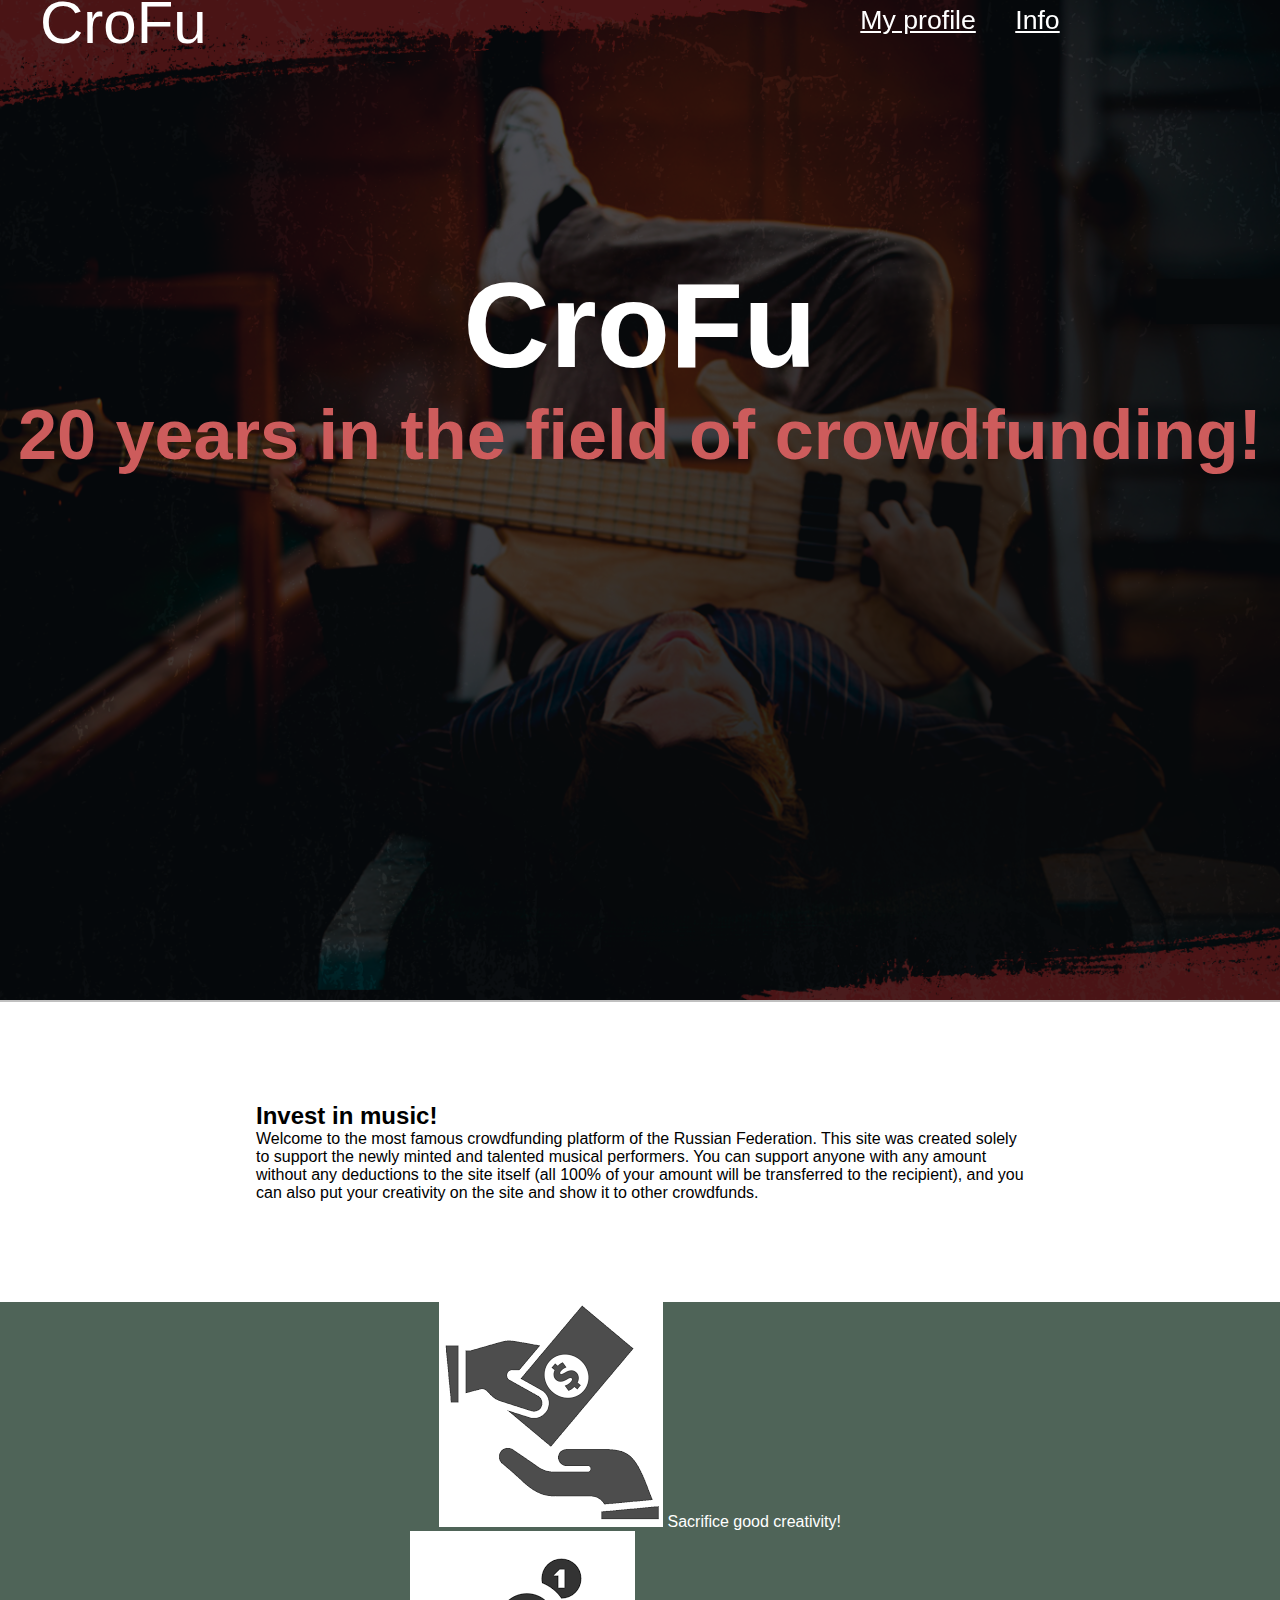
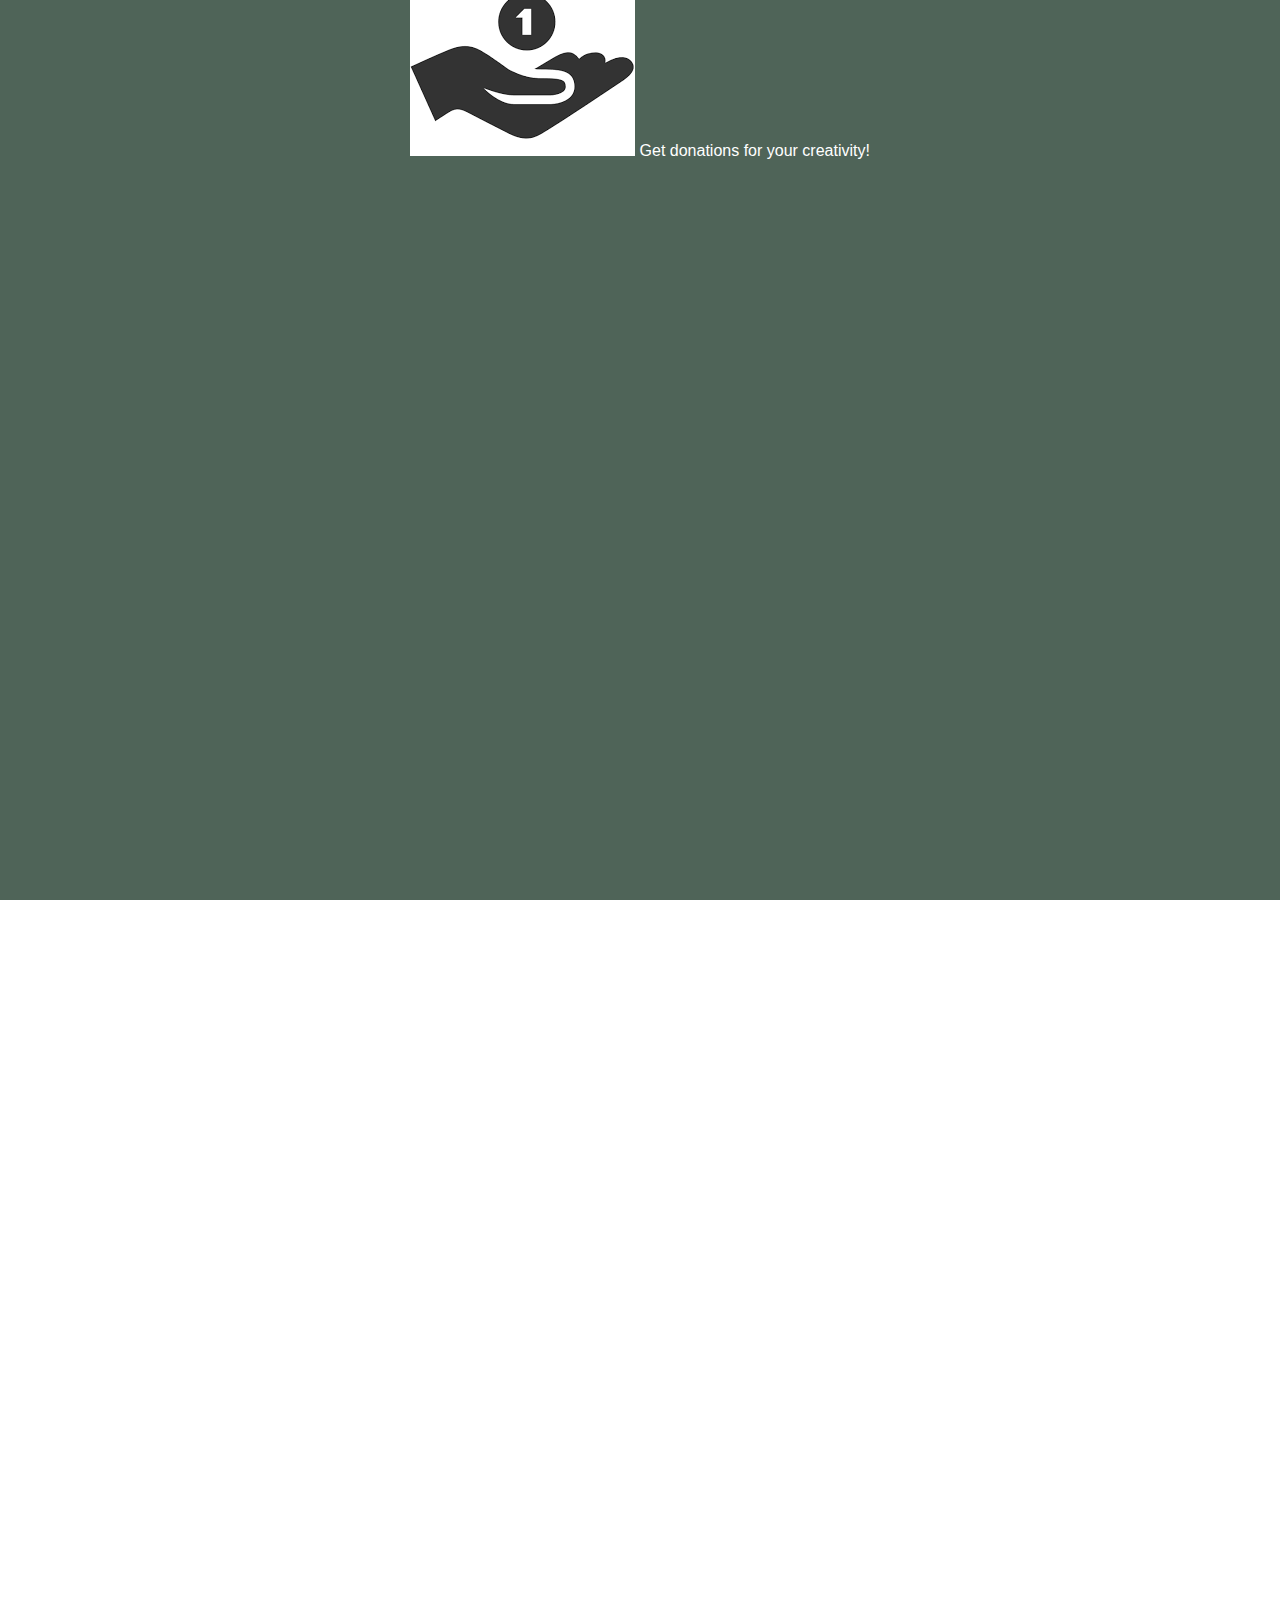
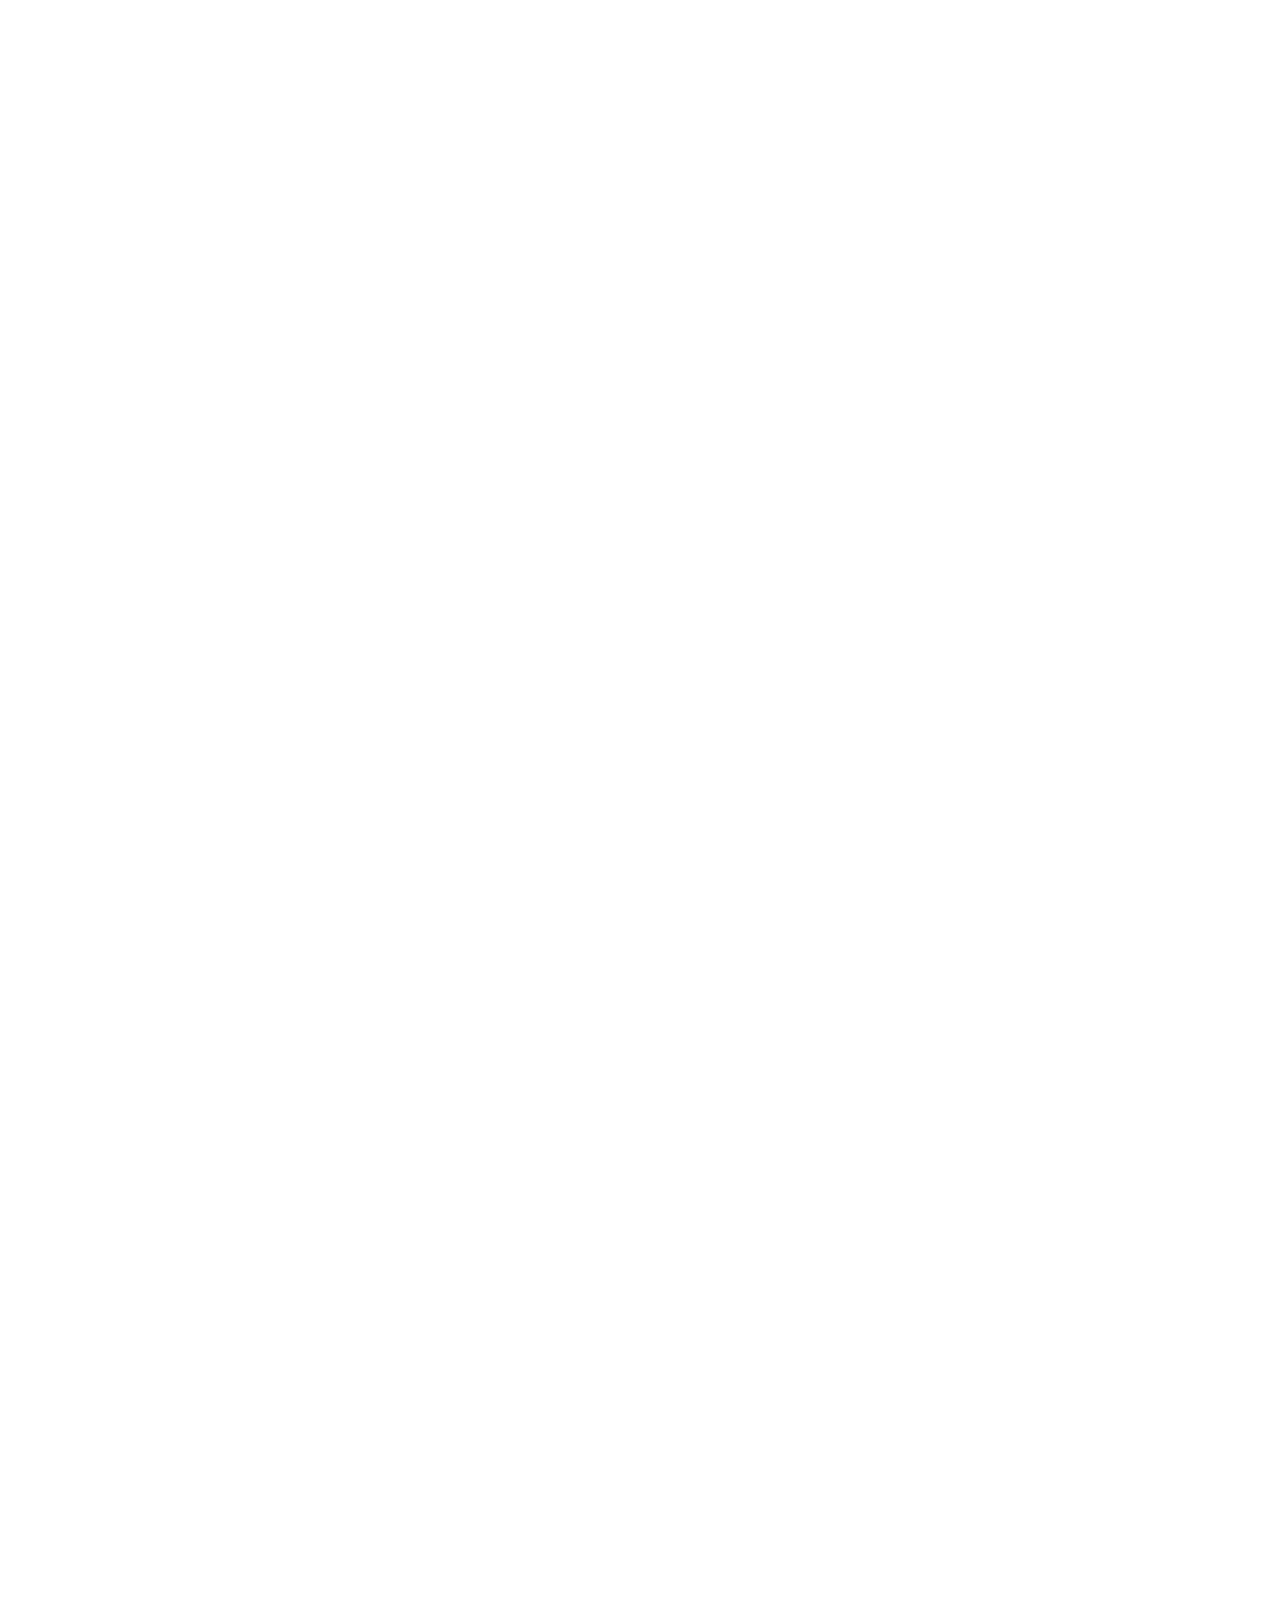
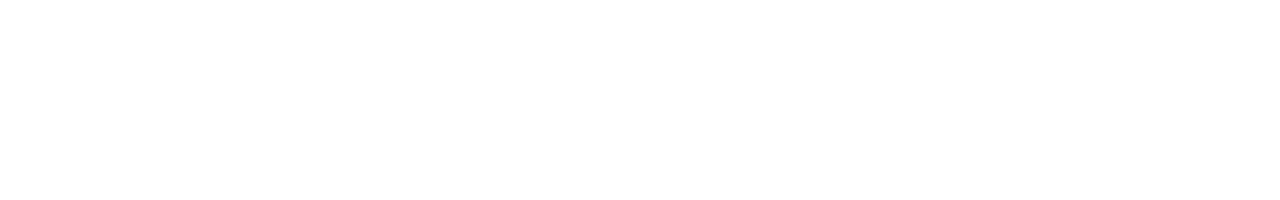
==== index.html @ 829d99b6 "new repository" ====
<!DOCTYPE html>
<html lang="en">
<head>
    <meta charset="UTF-8">
    <meta name="viewport" content="width=device-width, initial-scale=1.0">
    <meta http-equiv="X-UA-Compatible" content="ie=edge">
    <link href="css/index_style.css" rel="stylesheet">
    <title>CroFu</title>
</head>
<body>
    <header>
        <div id="logotipe">
            <span>CroFu</span> 
        </div>
        <div id="about">
            <a href="myprofile.html">My profile</a>
            <a href="info.html">Info</a>
        </div>
    </header>

    <div id="top">
        <h1>CroFu</h1>
        <h3>20 years in the field of crowdfunding!</h3>
    </div>

    <div id="main">
        <div class="intro">
            <h2>Invest in music!</h2>
        </div>
        <div class="text">
            <span> Welcome to the most famous crowdfunding platform of the Russian Federation. This site was created solely to support the newly minted
            and talented musical performers. You can support anyone with any amount without any deductions to the site itself
            (all 100% of your amount will be transferred to the recipient), and you can also put your creativity on the site and
            show it to other crowdfunds.</span>
        </div>
    </div>

    <div id="overview">
        <div class="img">
            <img src="/media/give.png" alt="">
            <span>Sacrifice good creativity!</span>
        </div>
        <div class="img">
            <img src="media/take.png" alt="">
            <span>Get donations for your creativity!</span>
        </div>
    </div>

    <script src="https://ajax.googleapis.com/ajax/libs/jquery/3.3.1/jquery.min.js"></script>
    <script src="index_script.js"></script>
</body>
</html>
---- css/index_style.css ----
*{
    margin: 0;
    padding: 0;
    outline: none;
}

body, html {

    width: 100%;
    height: 5000px;
}

body {
    background-color: white;
    font-family: -apple-system, BlinkMacSystemFont, 'Segoe UI', Roboto, Oxygen, Ubuntu, Cantarell, 'Open Sans', 'Helvetica Neue', sans-serif;
}

header {
    background: transparent;
    width: 100%;
    padding: 10px 0,5% 10px 0,5%;
    position: fixed;
    float: left;
}

header #logotipe {
    color: white;
    cursor: pointer;
}

header #logotipe span {
    font-size: 45pt;
    line-height: 45px;
    margin-left: 40px;
    font-family: -apple-system, BlinkMacSystemFont, 'Segoe UI', Roboto, Oxygen, Ubuntu, Cantarell, 'Open Sans', 'Helvetica Neue', sans-serif;
}

@media (min-width: 401px) {
    #logotipe {
        float: left;
        width: 30%;
        font-size: 10pt;
    }
    #about {
        float: right;
        width: 50%;
    }
}

@media (max-width: 400px) {
    #logotipe{
        margin-top: 10px;
        width: 100%;
        font-size: 70pt;
    }
    #about {
        float: left;
        width: 100%;

    }
}

#about {
    text-align: center;
    font-size: 20pt;
    line-height: 40px;
    margin-bottom: 10px;
}

#about > a {
    color: white;
}

#about > a:hover{
    color: indianred;
    text-decoration: underline;
}

#about > a:not(:last-child){
    margin-right:5%;
}

.fixed {
    z-index: 5000;
    background-color: white;
    border-bottom: 1px solid silver;
}

header.fixed #logotipe{
    color: black;
}

.fixed #about a {
    color: black;
}

.fixed #about a:hover {
    color: indianred;
}

.fixed2 {
    color: indianred;
}

#top {
    width:100%;
    height: 1000px;
    background-image: url(/media/music.png);
    background-blend-mode: multiply;
    background-color: #4a4a4e;
    background-size: cover;
    text-align: center;
    color: white;
    font-size: 45pt;
}

@media (max-width: 400px){
    #top{
        padding-top: 40%;
    }
}

#top h1 {
    padding-top: 20%;
}

#top h3 {
    color: indianred;
}

#main{
    padding: 100px 20%;
    float: left;
    width: 60%;
    background-color: white;
    border-top: 2px solid silver;
    color: black;
}

#overview {
    background-image: url("/media/studio.png");
    background-attachment: fixed;
    background-blend-mode: multiply;
    background-color: #4f6458;
    background-size: cover;
    text-align: center;
    color: white;
    height: 1500px;
}
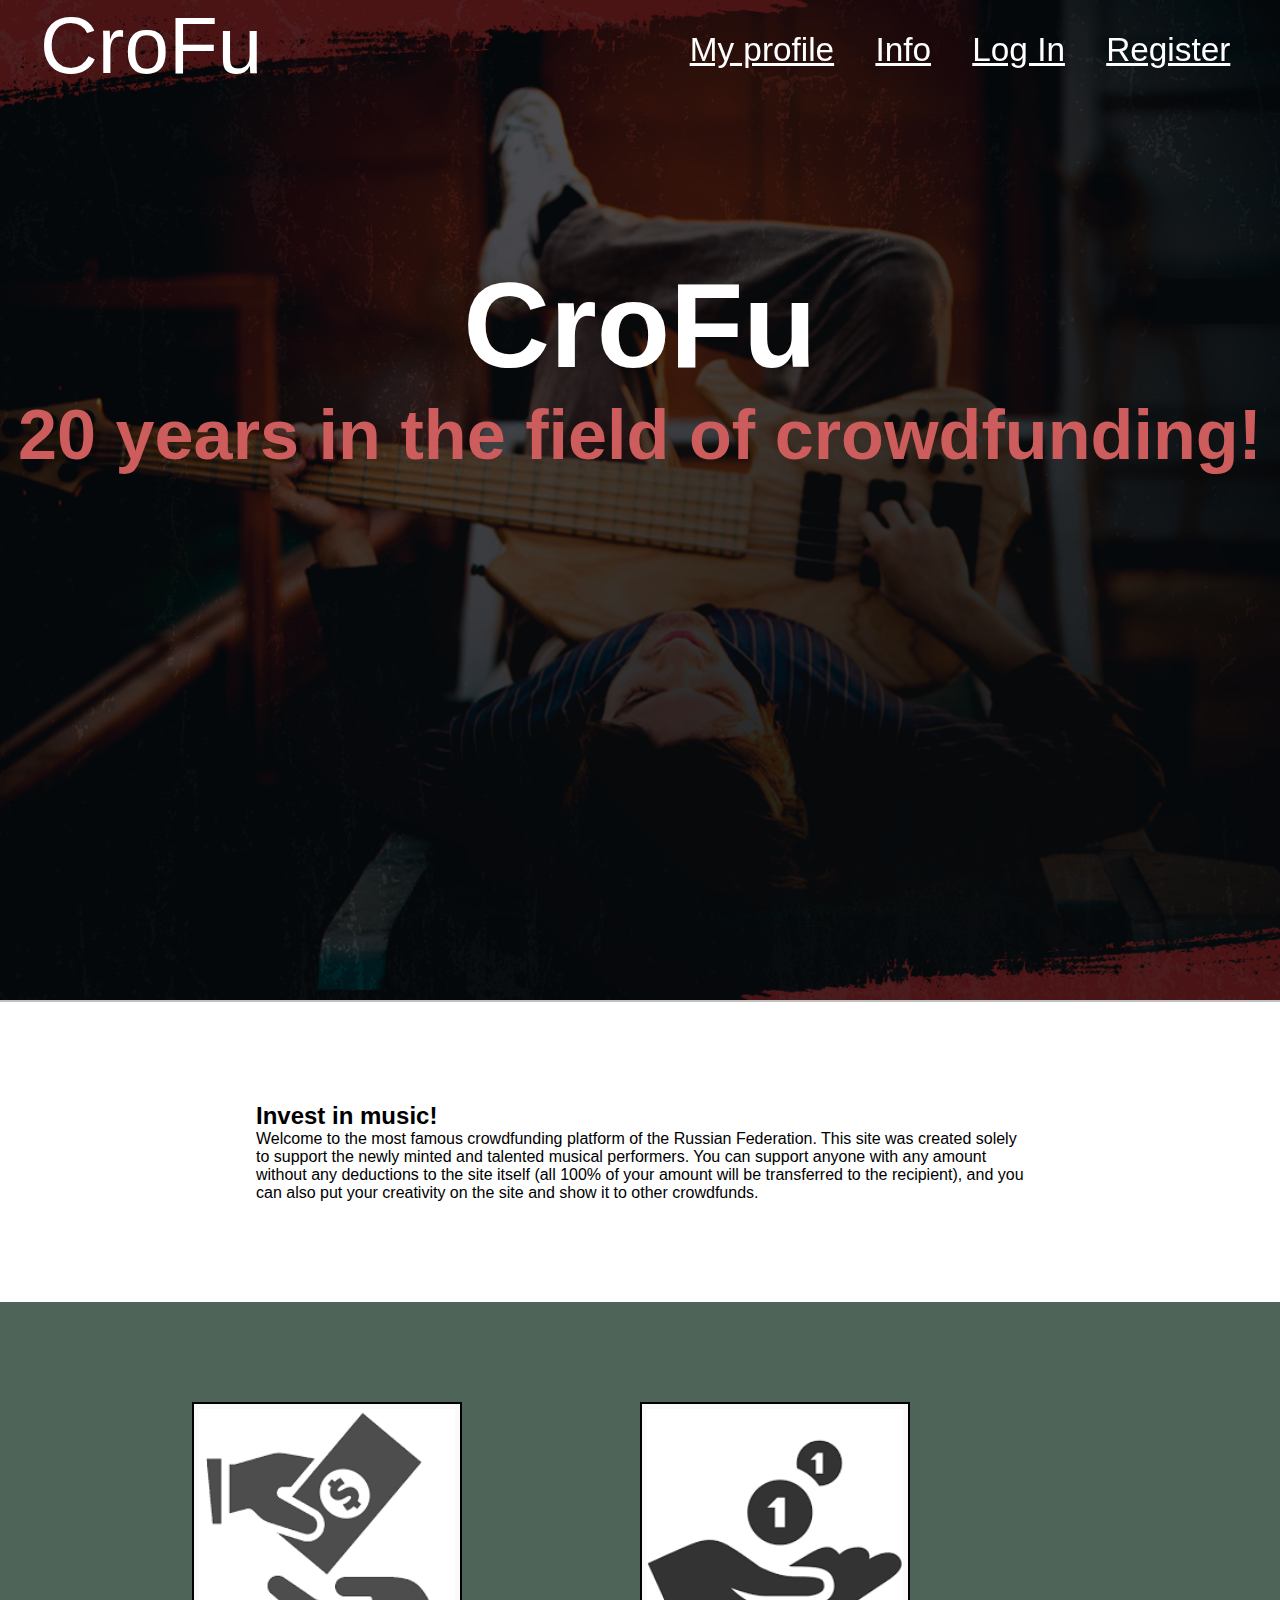
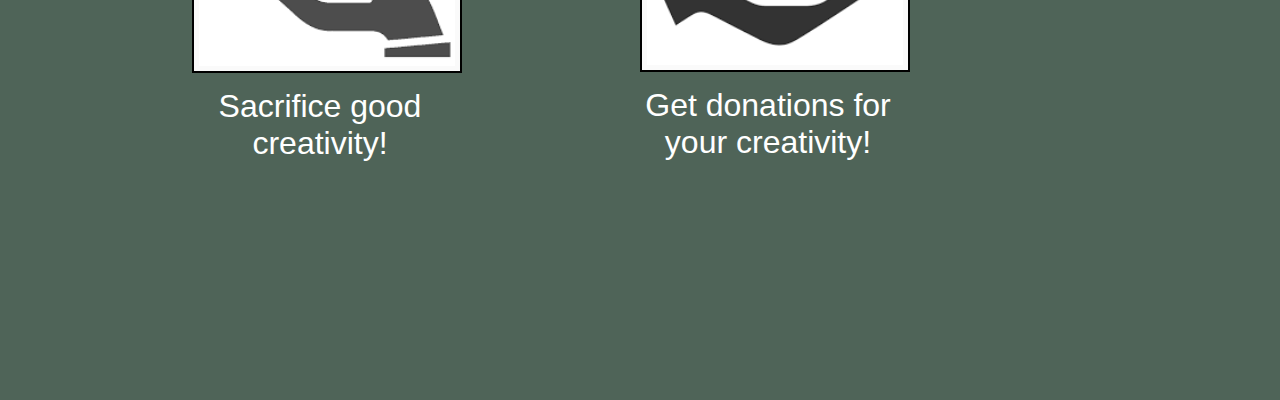
==== commit 2eb58216: "index.html done" ====
--- a/index.html
+++ b/index.html
@@ -15,6 +15,8 @@
         <div id="about">
             <a href="myprofile.html">My profile</a>
             <a href="info.html">Info</a>
+            <a href="login.html">Log&nbsp;In</a>
+            <a href="register.html">Register</a>
         </div>
     </header>
 
--- a/css/index_style.css
+++ b/css/index_style.css
@@ -7,7 +7,7 @@
 body, html {
 
     width: 100%;
-    height: 5000px;
+    height: 100%;
 }
 
 body {
@@ -29,41 +29,28 @@
 }
 
 header #logotipe span {
-    font-size: 45pt;
-    line-height: 45px;
+    font-size: 5em;
     margin-left: 40px;
     font-family: -apple-system, BlinkMacSystemFont, 'Segoe UI', Roboto, Oxygen, Ubuntu, Cantarell, 'Open Sans', 'Helvetica Neue', sans-serif;
 }
 
-@media (min-width: 401px) {
-    #logotipe {
-        float: left;
-        width: 30%;
-        font-size: 10pt;
-    }
-    #about {
-        float: right;
-        width: 50%;
-    }
-}
-
-@media (max-width: 400px) {
-    #logotipe{
-        margin-top: 10px;
-        width: 100%;
-        font-size: 70pt;
-    }
-    #about {
-        float: left;
-        width: 100%;
-
-    }
-}
+#top h1 {
+    padding-top: 20%;
+}
+
+#top h3 {
+    color: indianred;
+}
+
+
+
+
+
 
 #about {
     text-align: center;
     font-size: 20pt;
-    line-height: 40px;
+    line-height: 30px;
     margin-bottom: 10px;
 }
 
@@ -84,6 +71,54 @@
     z-index: 5000;
     background-color: white;
     border-bottom: 1px solid silver;
+}
+
+@media (min-width: 501px) {
+    #logotipe {
+        float: left;
+        width: 20%;
+    }
+    #about {
+        margin-top: 35px;
+        float: right;
+        width: 50%;
+        font-size: 25pt;
+        
+    }
+}
+
+@media (max-width: 550px) {
+    #logotipe{
+        margin-top: 10px;
+        margin-left:5px;
+        width: 100%;
+    }
+
+    #logotipe span {
+        font-size:3em!important;
+    }
+
+    #about {
+        float: left;
+        width: 100%;
+    }
+
+    #about:nth-child(odd){
+        margin-left : 15%;
+    }
+
+    #top {
+        height:700px!important;
+    }
+
+    #top h1 {
+        font-size: 40pt;
+        padding-top: 80%!important;   
+    }
+
+    #top h3 {
+        font-size: 25pt;
+    }
 }
 
 header.fixed #logotipe{
@@ -120,13 +155,6 @@
     }
 }
 
-#top h1 {
-    padding-top: 20%;
-}
-
-#top h3 {
-    color: indianred;
-}
 
 #main{
     padding: 100px 20%;
@@ -138,6 +166,7 @@
 }
 
 #overview {
+    float: center;
     background-image: url("/media/studio.png");
     background-attachment: fixed;
     background-blend-mode: multiply;
@@ -145,5 +174,46 @@
     background-size: cover;
     text-align: center;
     color: white;
-    height: 1500px;
-}
+    height: 1000px;
+}
+
+#overview .img {
+    float: left;
+    width: 20%;
+    margin-right: 15%;
+    margin-top:100px;
+}
+
+#overview .img:nth-child(odd){
+    margin-left : 15%;
+}
+
+#overview img {
+    background-color: #fafafa;
+    padding: 5px;
+    border: 2px solid black;
+    float: left;
+    width: 100%;
+    max-width: 500px;
+}
+
+#overview span {
+    float: left;
+    width: 100%;
+    font-size: 2em;
+    margin-top: 15px;
+}
+
+@media (max-width: 700px){
+    #overview {
+        height:1750px!important;
+    }
+
+    #overview .img {
+        width: 80%;
+        margin-right: 0!important;
+        margin-left: 10%!important;
+    }
+}
+
+
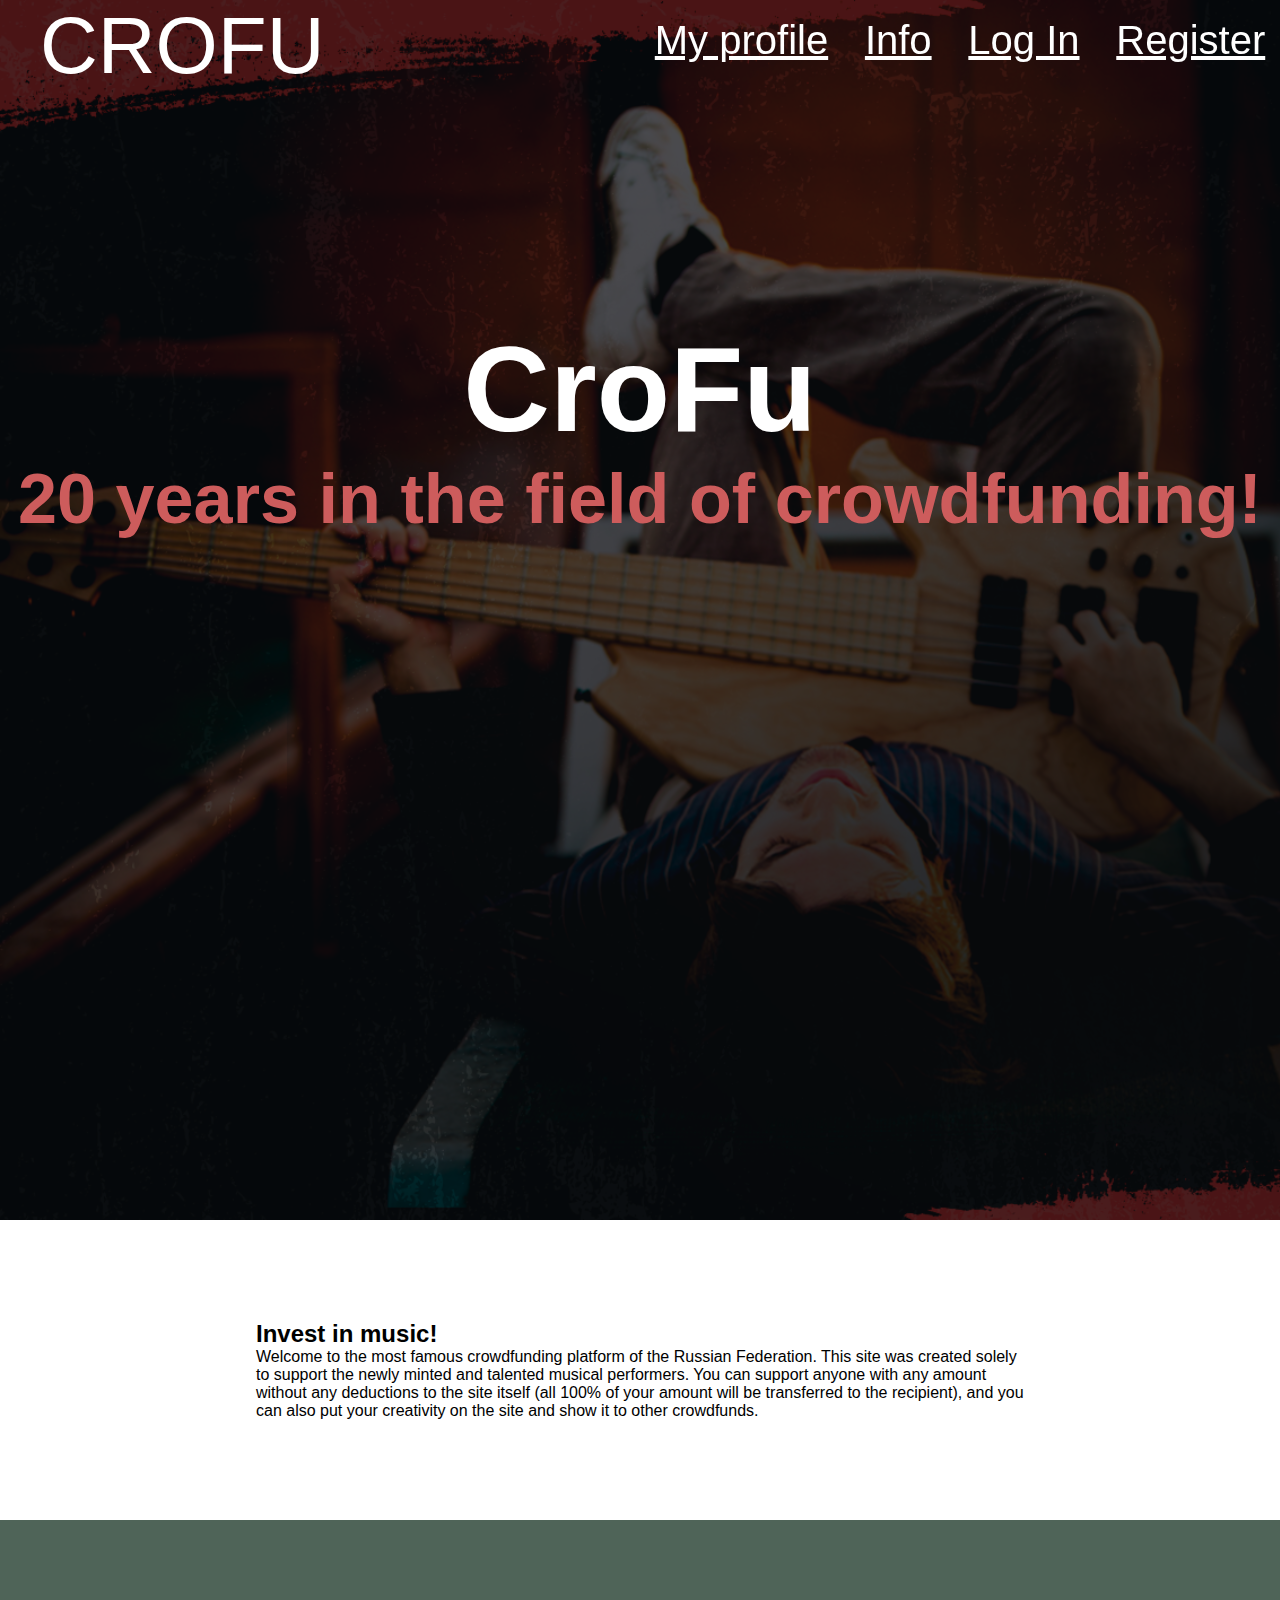
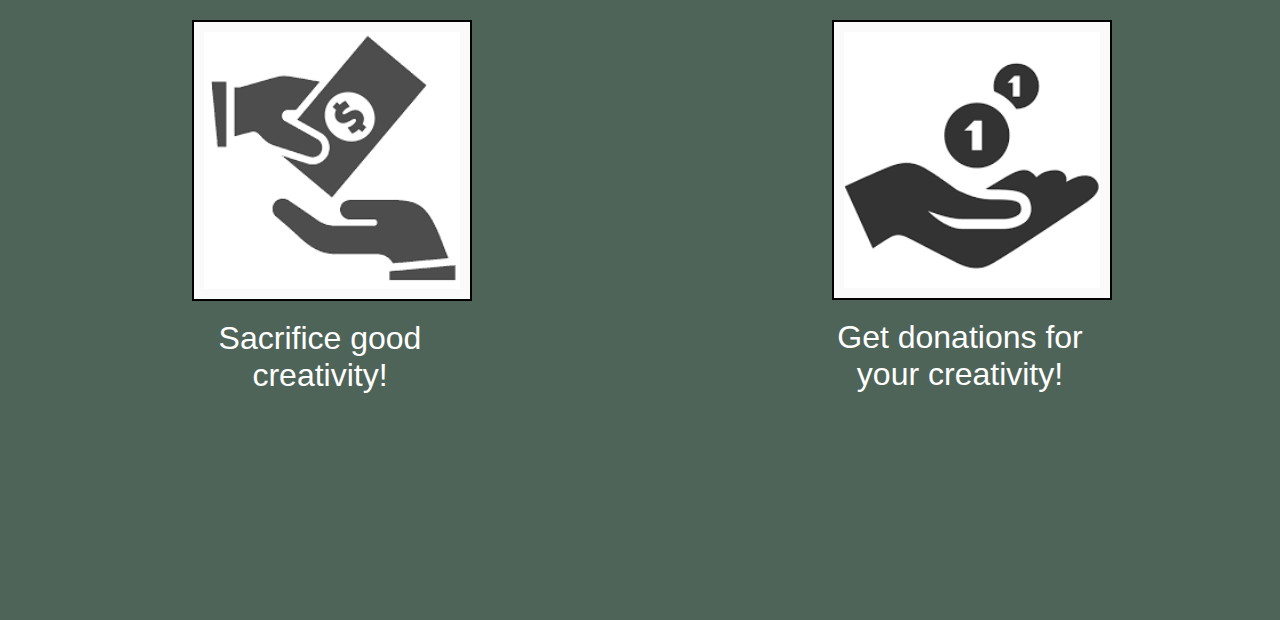
==== commit f45d7808: "fixed some bugs" ====
--- a/index.html
+++ b/index.html
@@ -10,10 +10,10 @@
 <body>
     <header>
         <div id="logotipe">
-            <span>CroFu</span> 
+            <span>CROFU</span> 
         </div>
         <div id="about">
-            <a href="myprofile.html">My profile</a>
+            <a href="myprofile.html">My&nbsp;profile</a>
             <a href="info.html">Info</a>
             <a href="login.html">Log&nbsp;In</a>
             <a href="register.html">Register</a>
--- a/css/index_style.css
+++ b/css/index_style.css
@@ -5,7 +5,6 @@
 }
 
 body, html {
-
     width: 100%;
     height: 100%;
 }
@@ -29,23 +28,17 @@
 }
 
 header #logotipe span {
-    font-size: 5em;
-    margin-left: 40px;
+    font-size: 60pt;
     font-family: -apple-system, BlinkMacSystemFont, 'Segoe UI', Roboto, Oxygen, Ubuntu, Cantarell, 'Open Sans', 'Helvetica Neue', sans-serif;
 }
 
-#top h1 {
-    padding-top: 20%;
+#top {
+    padding-top: 25%;
 }
 
 #top h3 {
     color: indianred;
 }
-
-
-
-
-
 
 #about {
     text-align: center;
@@ -56,6 +49,8 @@
 
 #about > a {
     color: white;
+    margin-left: 2%;
+    margin-right: 2%;
 }
 
 #about > a:hover{
@@ -63,62 +58,68 @@
     text-decoration: underline;
 }
 
-#about > a:not(:last-child){
-    margin-right:5%;
+
+@media (min-width: 601px) {
+    #logotipe {
+        float: left;
+        width: 15%;
+    }
+
+    #logotipe span {
+        margin-left: 40px;
+    }
+
+    #about {
+        margin-top: 20px;
+        float: right;
+        width: 50%;
+        font-size: 30pt;
+        line-height: 40px;
+    }
+}
+
+@media (max-width: 600px) {
+    #logotipe{
+        text-align: center;
+        margin-top: 5px;
+        width: 100%;
+    }
+    
+    #logotipe span {
+        font-size:30pt!important;
+        margin-left: 0px;
+    }
+
+    #about {
+        float: center;
+        text-align: center;
+        width: 100%;
+        font-size: 15pt;
+    }
+
+    #about > a {
+        margin-right: 1%;
+        margin-left: 1%;
+    }
+
+    #top {
+        height:50%!important;
+        padding-top: 70%!important;   
+    }
+
+    #top h1 {
+        font-size: 40pt;
+    }
+
+    #top h3 {
+        font-size: 25pt;
+    }
 }
 
 .fixed {
     z-index: 5000;
     background-color: white;
-    border-bottom: 1px solid silver;
-}
-
-@media (min-width: 501px) {
-    #logotipe {
-        float: left;
-        width: 20%;
-    }
-    #about {
-        margin-top: 35px;
-        float: right;
-        width: 50%;
-        font-size: 25pt;
-        
-    }
-}
-
-@media (max-width: 550px) {
-    #logotipe{
-        margin-top: 10px;
-        margin-left:5px;
-        width: 100%;
-    }
-
-    #logotipe span {
-        font-size:3em!important;
-    }
-
-    #about {
-        float: left;
-        width: 100%;
-    }
-
-    #about:nth-child(odd){
-        margin-left : 15%;
-    }
-
-    #top {
-        height:700px!important;
-    }
-
-    #top h1 {
-        font-size: 40pt;
-        padding-top: 80%!important;   
-    }
-
-    #top h3 {
-        font-size: 25pt;
-    }
+    border-bottom: 3px solid black;
 }
 
 header.fixed #logotipe{
@@ -139,7 +140,7 @@
 
 #top {
     width:100%;
-    height: 1000px;
+    height: 100%;
     background-image: url(/media/music.png);
     background-blend-mode: multiply;
     background-color: #4a4a4e;
@@ -149,11 +150,6 @@
     font-size: 45pt;
 }
 
-@media (max-width: 400px){
-    #top{
-        padding-top: 40%;
-    }
-}
 
 
 #main{
@@ -161,7 +157,6 @@
     float: left;
     width: 60%;
     background-color: white;
-    border-top: 2px solid silver;
     color: black;
 }
 
@@ -181,18 +176,16 @@
     float: left;
     width: 20%;
     margin-right: 15%;
+    margin-left: 15%;
     margin-top:100px;
 }
 
-#overview .img:nth-child(odd){
-    margin-left : 15%;
-}
 
 #overview img {
     background-color: #fafafa;
-    padding: 5px;
+    padding: 10px;
     border: 2px solid black;
-    float: left;
+    float: center;
     width: 100%;
     max-width: 500px;
 }
@@ -211,7 +204,7 @@
 
     #overview .img {
         width: 80%;
-        margin-right: 0!important;
+        margin-right: 10%!important;
         margin-left: 10%!important;
     }
 }
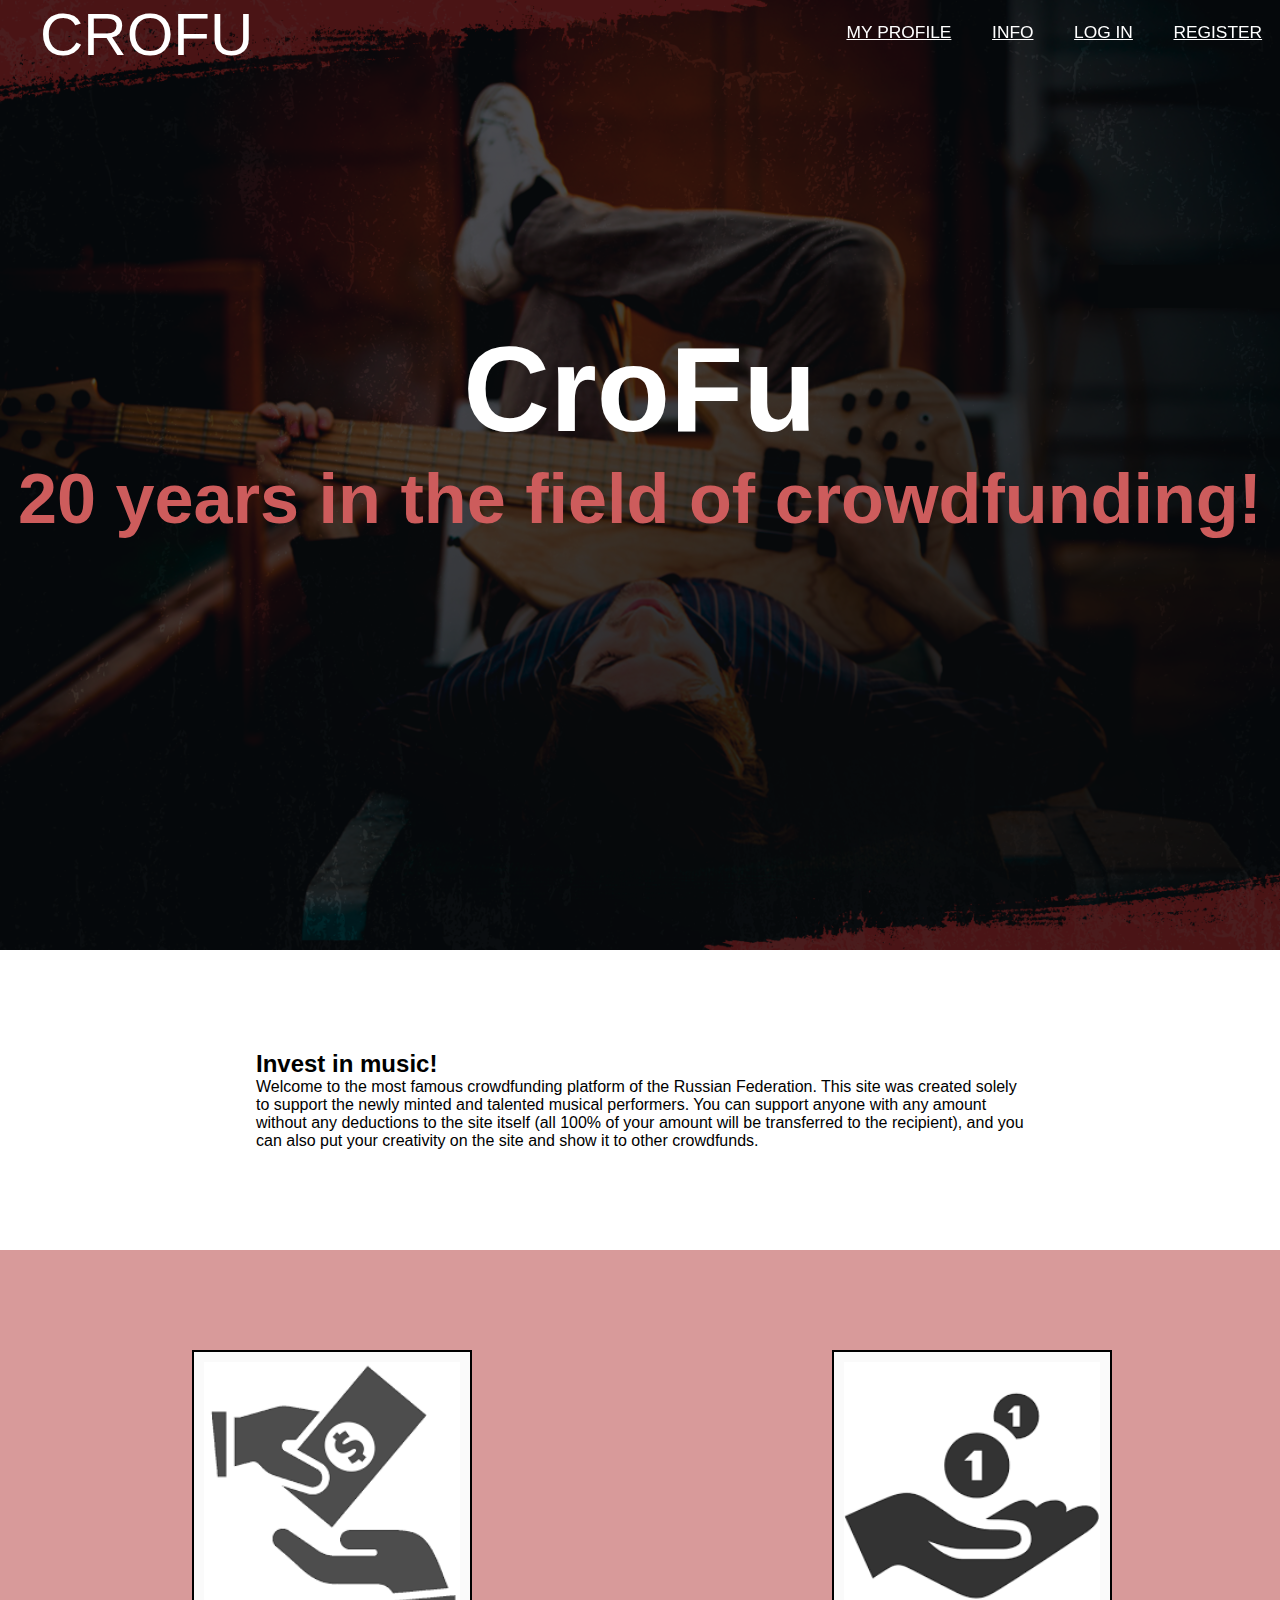
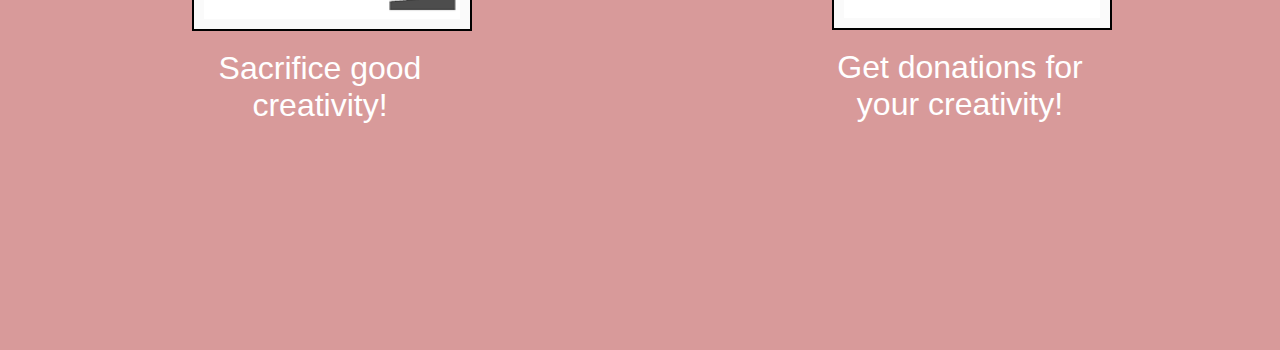
==== commit b901488e: "final index" ====
--- a/index.html
+++ b/index.html
@@ -13,10 +13,10 @@
             <span>CROFU</span> 
         </div>
         <div id="about">
-            <a href="myprofile.html">My&nbsp;profile</a>
-            <a href="info.html">Info</a>
-            <a href="login.html">Log&nbsp;In</a>
-            <a href="register.html">Register</a>
+            <a href="myprofile.html">MY&nbsp;PROFILE</a>
+            <a href="info.html">INFO</a>
+            <a href="login.html">LOG&nbsp;IN</a>
+            <a href="register.html">REGISTER</a>
         </div>
     </header>
 
--- a/css/index_style.css
+++ b/css/index_style.css
@@ -28,7 +28,7 @@
 }
 
 header #logotipe span {
-    font-size: 60pt;
+    font-size: 45pt;
     font-family: -apple-system, BlinkMacSystemFont, 'Segoe UI', Roboto, Oxygen, Ubuntu, Cantarell, 'Open Sans', 'Helvetica Neue', sans-serif;
 }
 
@@ -41,8 +41,8 @@
 }
 
 #about {
-    text-align: center;
-    font-size: 20pt;
+    text-align: right;
+    font-size: 15pt;
     line-height: 30px;
     margin-bottom: 10px;
 }
@@ -55,14 +55,12 @@
 
 #about > a:hover{
     color: indianred;
-    text-decoration: underline;
-}
-
-
-@media (min-width: 601px) {
+}
+
+@media (min-width: 671px) {
     #logotipe {
         float: left;
-        width: 15%;
+        width: 30%;
     }
 
     #logotipe span {
@@ -70,15 +68,15 @@
     }
 
     #about {
-        margin-top: 20px;
+        margin-top: 15px;
         float: right;
-        width: 50%;
-        font-size: 30pt;
-        line-height: 40px;
-    }
-}
-
-@media (max-width: 600px) {
+        width: 70%;
+        font-size: 13pt;
+        line-height: 35px;
+    }
+}
+
+@media (max-width: 670px) {
     #logotipe{
         text-align: center;
         margin-top: 5px;
@@ -87,14 +85,15 @@
     
     #logotipe span {
         font-size:30pt!important;
-        margin-left: 0px;
+        margin-left: 10px;
+        margin-right: 10px;
     }
 
     #about {
         float: center;
         text-align: center;
         width: 100%;
-        font-size: 15pt;
+        font-size: 13pt;
     }
 
     #about > a {
@@ -104,7 +103,7 @@
 
     #top {
         height:50%!important;
-        padding-top: 70%!important;   
+        padding-top: 80%!important;   
     }
 
     #top h1 {
@@ -140,7 +139,7 @@
 
 #top {
     width:100%;
-    height: 100%;
+    height: 70%;
     background-image: url(/media/music.png);
     background-blend-mode: multiply;
     background-color: #4a4a4e;
@@ -165,7 +164,7 @@
     background-image: url("/media/studio.png");
     background-attachment: fixed;
     background-blend-mode: multiply;
-    background-color: #4f6458;
+    background-color: #d89a9a;
     background-size: cover;
     text-align: center;
     color: white;
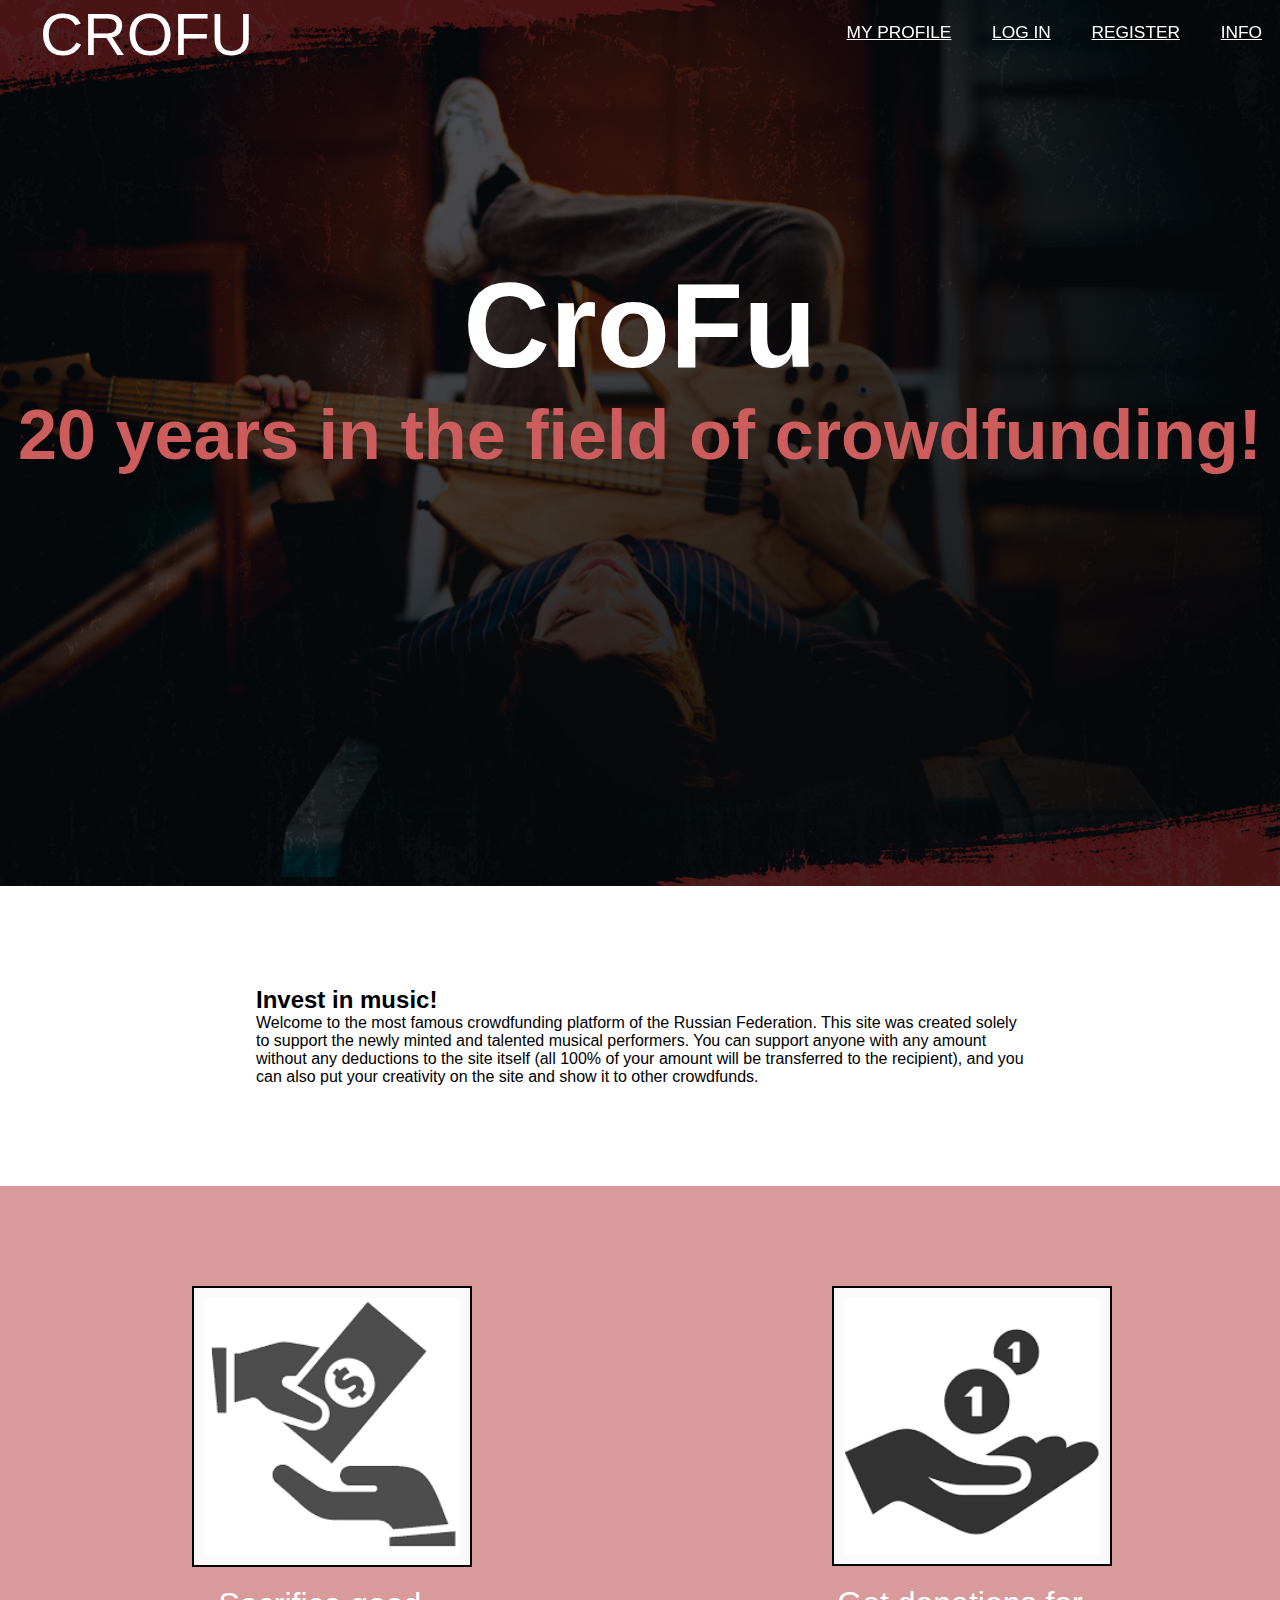
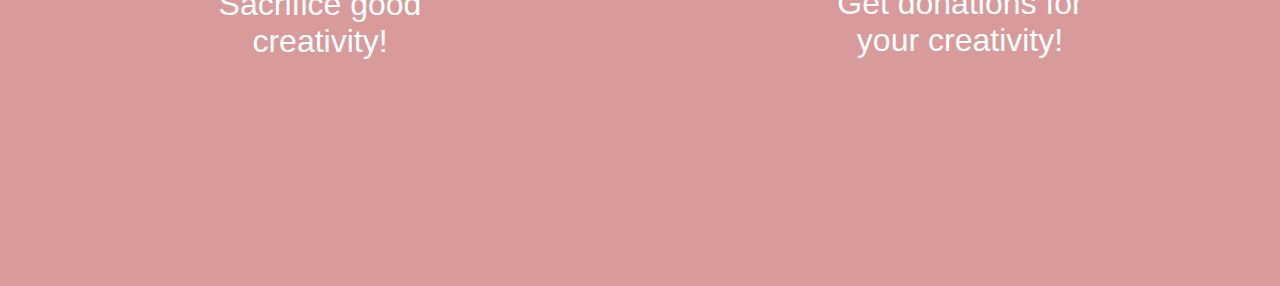
==== commit 5662755c: "mistakes fixed" ====
--- a/index.html
+++ b/index.html
@@ -9,14 +9,14 @@
 </head>
 <body>
     <header>
-        <div id="logotipe">
+        <div id="logotipe" onclick="slowScroll('#top')">
             <span>CROFU</span> 
         </div>
         <div id="about">
             <a href="myprofile.html">MY&nbsp;PROFILE</a>
-            <a href="info.html">INFO</a>
             <a href="login.html">LOG&nbsp;IN</a>
             <a href="register.html">REGISTER</a>
+            <a href="info.html">INFO</a>
         </div>
     </header>
 
--- a/css/index_style.css
+++ b/css/index_style.css
@@ -33,7 +33,7 @@
 }
 
 #top {
-    padding-top: 25%;
+    padding-top: 20%;
 }
 
 #top h3 {
@@ -103,7 +103,7 @@
 
     #top {
         height:50%!important;
-        padding-top: 80%!important;   
+        padding-top: 70%!important;   
     }
 
     #top h1 {
@@ -118,7 +118,7 @@
 .fixed {
     z-index: 5000;
     background-color: white;
-    border-bottom: 3px solid black;
+    border-bottom: 1px solid black;
 }
 
 header.fixed #logotipe{
@@ -149,8 +149,6 @@
     font-size: 45pt;
 }
 
-
-
 #main{
     padding: 100px 20%;
     float: left;
@@ -209,3 +207,22 @@
 }
 
 
+
+#register {
+    font-size: 20pt;
+}
+
+#register input{
+    line-height: 30px;
+}
+
+#login {
+    font-size: 20pt;
+}
+#login input {
+    line-height: 30px;
+}
+
+
+
+
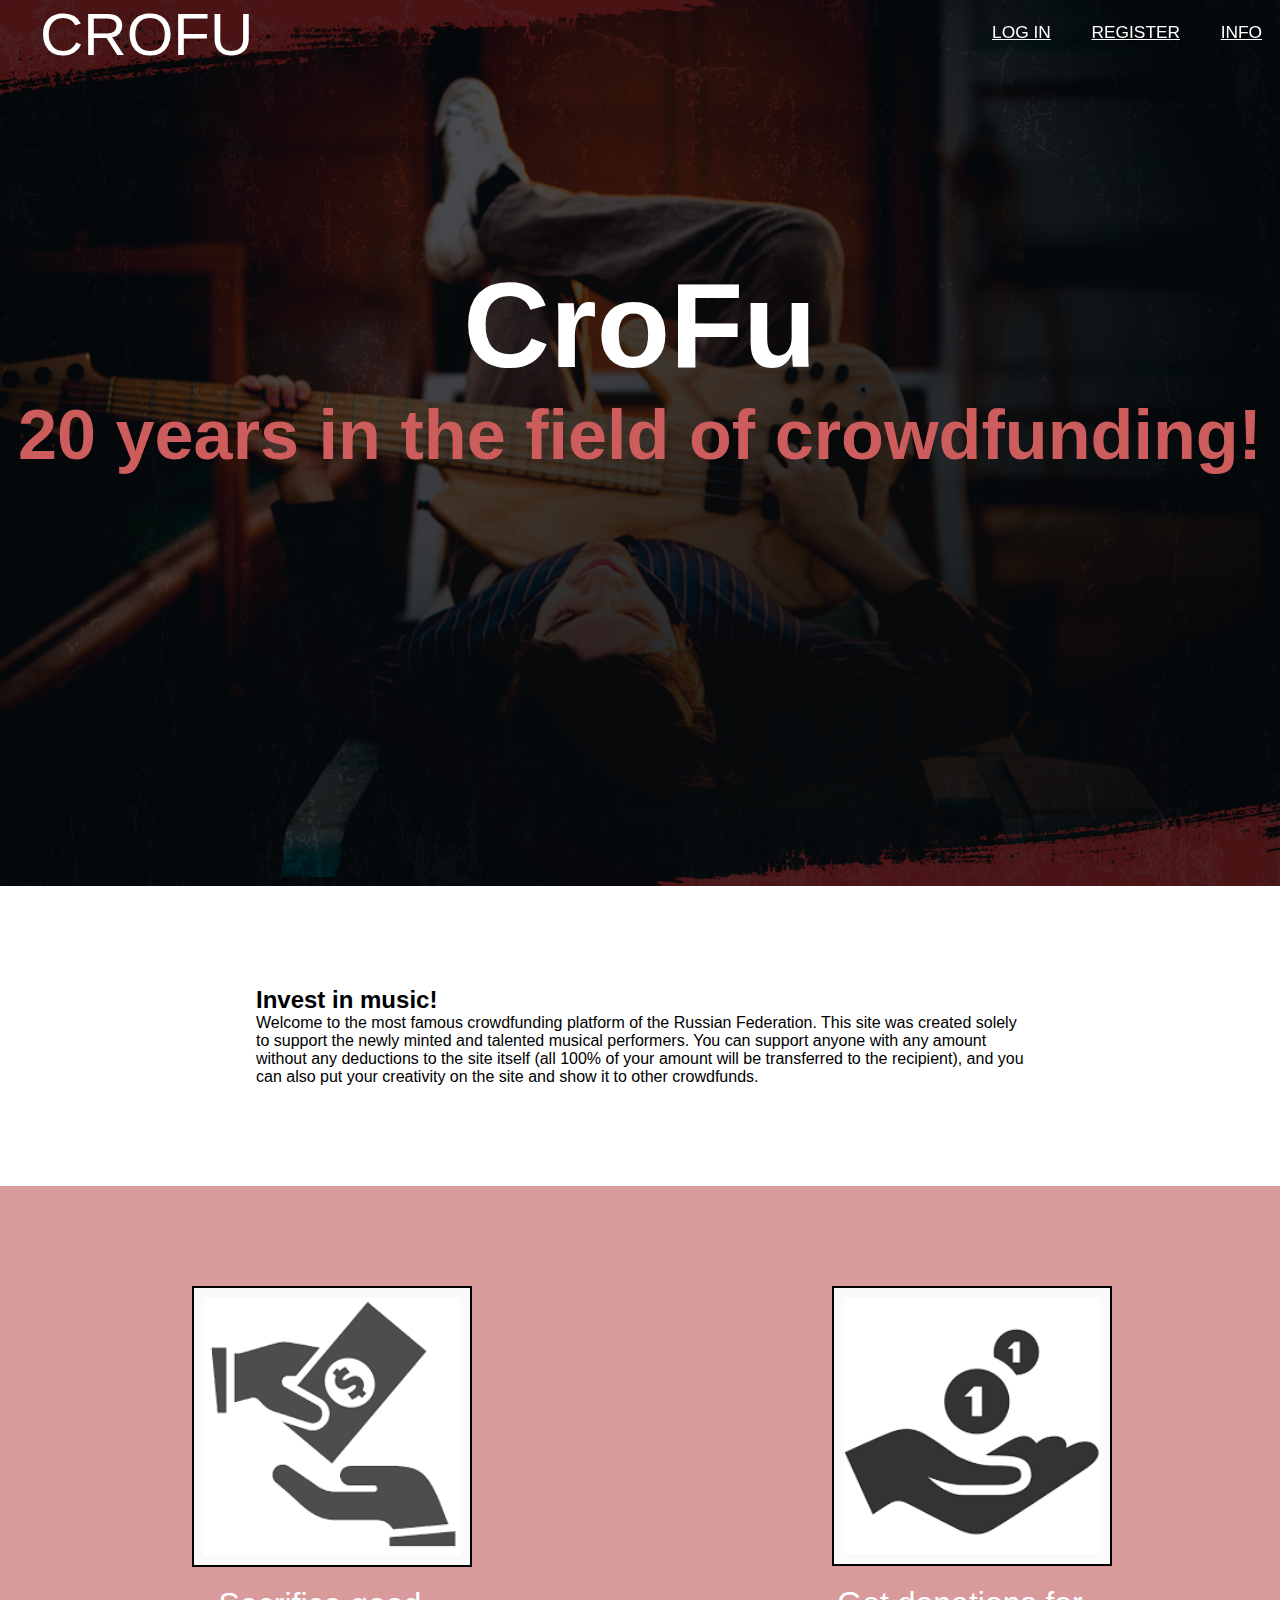
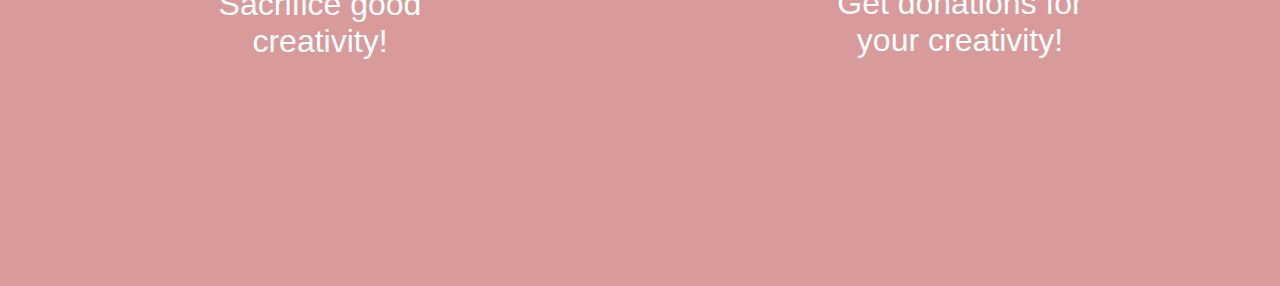
==== commit c4f675a3: "add my profile and session" ====
--- a/index.html
+++ b/index.html
@@ -13,10 +13,9 @@
             <span>CROFU</span> 
         </div>
         <div id="about">
-            <a href="myprofile.html">MY&nbsp;PROFILE</a>
             <a href="login.html">LOG&nbsp;IN</a>
             <a href="register.html">REGISTER</a>
-            <a href="info.html">INFO</a>
+            <a href="#" onclick="slowScroll('#main')">INFO</a>
         </div>
     </header>
 
--- a/css/index_style.css
+++ b/css/index_style.css
@@ -74,6 +74,7 @@
         font-size: 13pt;
         line-height: 35px;
     }
+
 }
 
 @media (max-width: 670px) {
@@ -113,6 +114,13 @@
     #top h3 {
         font-size: 25pt;
     }
+
+    #myprofile {
+        padding-top: 25%!important;
+    }
+
+    
+    
 }
 
 .fixed {
@@ -206,8 +214,6 @@
     }
 }
 
-
-
 #register {
     font-size: 20pt;
 }
@@ -223,6 +229,94 @@
     line-height: 30px;
 }
 
-
-
-
+#myprofile {
+    padding-top: 5%;
+    width: 100%;
+    height: 80%;
+    background-image: url(/media/music.png);
+    background-blend-mode: multiply;
+    background-color: #4a4a4e;
+    background-size: cover;
+    text-align: center;
+    color: white;
+    font-size: 45pt;
+}
+
+#myprofile #avatar {
+    height: 300px;
+    width: 300px;
+    border: 2px solid white;
+    float: center;
+}
+
+#myprofile input {
+    height: 5%;
+    width: 280px;
+    border: 2px solid white;
+    background-color: transparent;
+    font-size: 20pt;
+    text-align: center;
+    color: white;
+}
+
+#myprofile #tok_quan {
+    margin-top: 1%;
+    color: rgb(205, 92, 92);
+}
+
+#myprofile input:focus {
+    background-color: white;
+    color: black;
+}
+
+#myprofile button {
+    margin: 0 2% 0 2%;
+    height: 6%;
+    width: 280px;
+    border: 2px solid white;
+    background-color: transparent;
+    color: white;
+    font-size: 50%;
+    float: center;
+    
+}
+#myprofile  button:hover{
+    background-color: white;
+    color: black;
+}
+
+#myprofile #save{
+    float: right;
+}
+#myprofile #upload{
+    float: left;
+}
+
+#myprofilemusic {
+    border-top: 5px dotted rgb(205, 92, 92);
+    background-color: white;
+    width: 100%;
+    height: 30%;
+    font-size:15pt;
+    padding: 1%;
+    overflow: auto;
+
+}
+
+#myprofilemusic audio {
+    margin: 1% 0 1% 0;
+    width: 80%;
+    height: 15%;
+}
+
+#myprofilemusic span {
+    float: left;
+    width: 10%;
+    font-size: 11pt;
+    color: black;
+}
+
+
+
+
+
